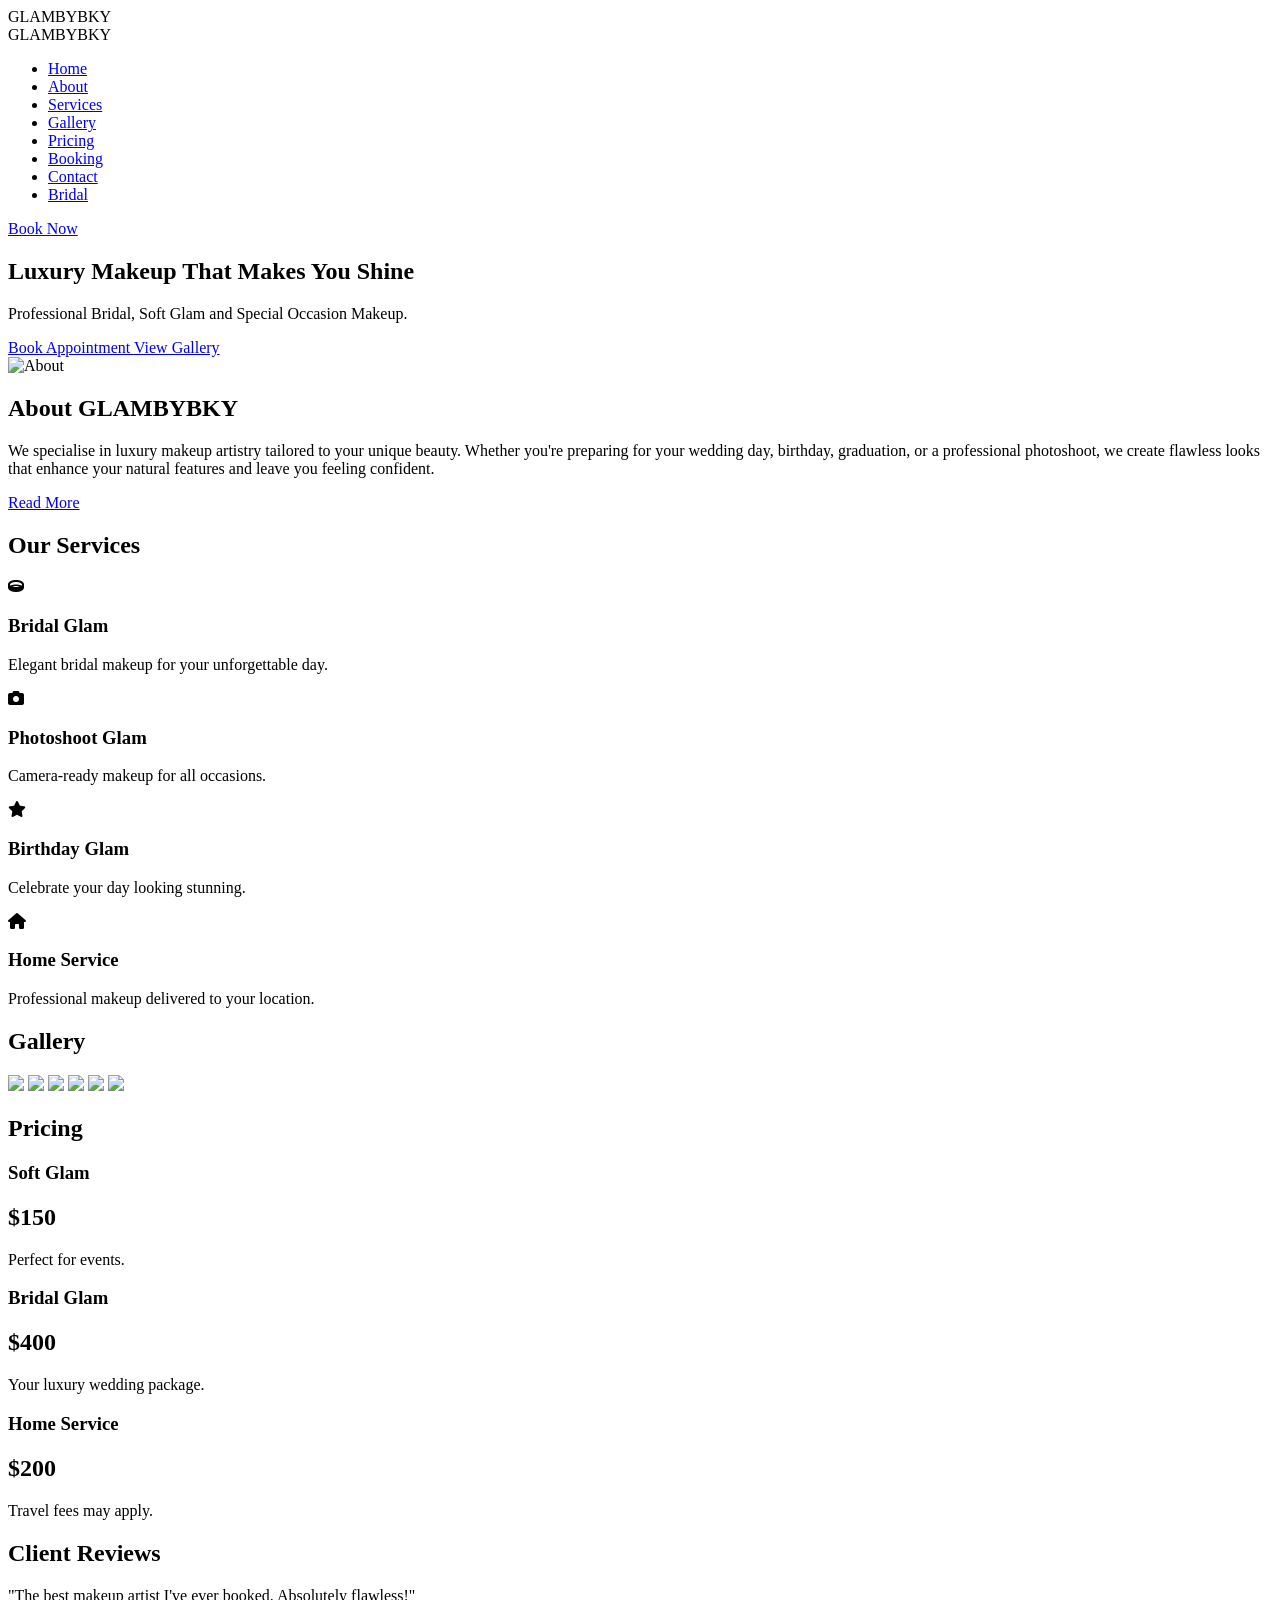
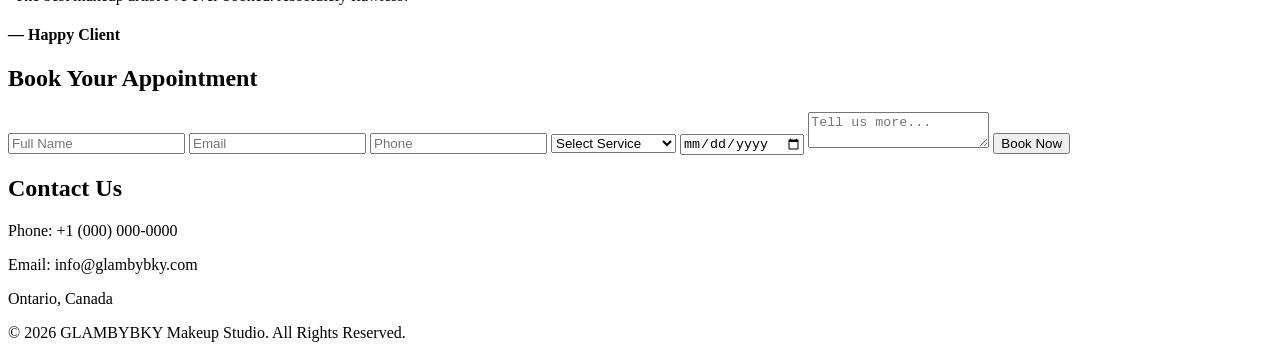
==== index.html @ 6dbca800 "Add files via upload" ====
<!DOCTYPE html>
<html lang="en">
<head>
    <meta charset="UTF-8">
    <meta name="viewport" content="width=device-width, initial-scale=1.0">

    <title>GLAMBYBKY Makeup Studio</title>

    <link rel="stylesheet" href="assets/css/style.css"/>
    <link rel="stylesheet" href="glamstyle responsive.css"/>

    <link rel="preconnect" href="https://fonts.googleapis.com">
    <link rel="preconnect" href="https://fonts.gstatic.com" crossorigin>

    <link href="https://fonts.googleapis.com/css2?family=Cormorant+Garamond:wght@400;500;600;700&family=Poppins:wght@300;400;500;600&display=swap" rel="stylesheet">

    <link rel="stylesheet"
          href="https://cdnjs.cloudflare.com/ajax/libs/font-awesome/6.6.0/css/all.min.css">

</head>

<body>

<!-- Loading Screen -->

<div id="loader">

    <div class="loader-text">

        GLAMBYBKY

    </div>

</div>

<!-- Navigation -->

<header>

    <nav class="navbar">

        <div class="logo">

            GLAMBYBKY

        </div>

        <ul class="nav-links">

            <li><a href="#">Home</a></li>

            <li><a href="#about">About</a></li>

            <li><a href="#services">Services</a></li>

            <li><a href="#gallery">Gallery</a></li>

            <li><a href="#pricing">Pricing</a></li>

            <li><a href="#booking">Booking</a></li>

            <li><a href="#contact">Contact</a></li>
            <li><a href="#bridal">Bridal</a></li>

        </ul>

        <a href="#booking" class="btn">Book Now</a>

    </nav>

</header>

<!-- Hero -->

<section class="hero">

    <div class="overlay"></div>

    <div class="hero-content">

        <h1>

            Luxury Makeup That Makes You Shine

        </h1>

        <p>

            Professional Bridal, Soft Glam and Special Occasion Makeup.

        </p>

        <div class="buttons">

            <a href="#booking" class="btn">

                Book Appointment

            </a>

            <a href="#gallery" class="btn-outline">

                View Gallery

            </a>

        </div>

    </div>

</section>

<!-- About -->

<section class="about" id="about">

    <div class="container">

        <div class="about-image">

            <img src="assets/images/about.jpg" alt="About">

        </div>

        <div class="about-content">

            <h2>

                About GLAMBYBKY

            </h2>

            <p>

                We specialise in luxury makeup artistry tailored to your unique beauty. Whether you're preparing for your wedding day, birthday, graduation, or a professional photoshoot, we create flawless looks that enhance your natural features and leave you feeling confident.

            </p>

            <a href="about.html" class="btn">

                Read More

            </a>

        </div>

    </div>

</section>

<!-- Services -->

<section class="services" id="services">

    <h2>

        Our Services

    </h2>

    <div class="service-grid">

        <div class="card">

            <i class="fa-solid fa-ring"></i>

            <h3>Bridal Glam</h3>

            <p>

                Elegant bridal makeup for your unforgettable day.

            </p>

        </div>

        <div class="card">

            <i class="fa-solid fa-camera"></i>

            <h3>Photoshoot Glam</h3>

            <p>

                Camera-ready makeup for all occasions.

            </p>

        </div>

        <div class="card">

            <i class="fa-solid fa-star"></i>

            <h3>Birthday Glam</h3>

            <p>

                Celebrate your day looking stunning.

            </p>

        </div>

        <div class="card">

            <i class="fa-solid fa-house"></i>

            <h3>Home Service</h3>

            <p>

                Professional makeup delivered to your location.

            </p>

        </div>

    </div>

</section>

<!-- Gallery -->

<section class="gallery" id="gallery">

    <h2>

        Gallery

    </h2>

    <div class="gallery-grid">

        <img src="assets/images/gallery/1.jpeg">

        <img src="assets/images/gallery/2.jpeg">

        <img src="assets/images/gallery/3.jpeg">

        <img src="assets/images/gallery/4.jpg">

        <img src="assets/images/gallery/5.jpg">

        <img src="assets/images/gallery/6.jpg">

    </div>

</section>

<!-- Pricing -->

<section id="pricing" class="pricing">

    <h2>

        Pricing

    </h2>

    <div class="price-grid">

        <div class="price-card">

            <h3>Soft Glam</h3>

            <h1>$150</h1>

            <p>Perfect for events.</p>

        </div>

        <div class="price-card featured">

            <h3>Bridal Glam</h3>

            <h1>$400</h1>

            <p>Your luxury wedding package.</p>

        </div>

        <div class="price-card">

            <h3>Home Service</h3>

            <h1>$200</h1>

            <p>Travel fees may apply.</p>

        </div>

    </div>

</section>

<!-- Testimonials -->

<section class="testimonials">

    <h2>

        Client Reviews

    </h2>

    <div class="testimonial">

        <p>

            "The best makeup artist I've ever booked. Absolutely flawless!"

        </p>

        <h4>

            — Happy Client

        </h4>

    </div>

</section>

<!-- Booking -->

<section id="booking" class="booking">

    <h2>

        Book Your Appointment

    </h2>

    <form>

        <input type="text" placeholder="Full Name">

        <input type="email" placeholder="Email">

        <input type="tel" placeholder="Phone">

        <select>

            <option>Select Service</option>

            <option>Bridal Glam</option>

            <option>Soft Glam</option>

            <option>Birthday Glam</option>

            <option>Photoshoot Glam</option>

            <option>Home Service</option>

        </select>

        <input type="date">

        <textarea placeholder="Tell us more..."></textarea>

        <button class="btn">

            Book Now

        </button>

    </form>

</section>

<!-- Contact -->

<section id="contact">

    <h2>

        Contact Us

    </h2>

    <p>

        Phone: +1 (000) 000-0000

    </p>

    <p>

        Email: info@glambybky.com

    </p>

    <p>

        Ontario, Canada

    </p>

</section>

<!-- Footer -->

<footer>

    <p>

        © 2026 GLAMBYBKY Makeup Studio. All Rights Reserved.

    </p>

</footer>

<script src="assets/js/app.js"></script>

</body>

</html>
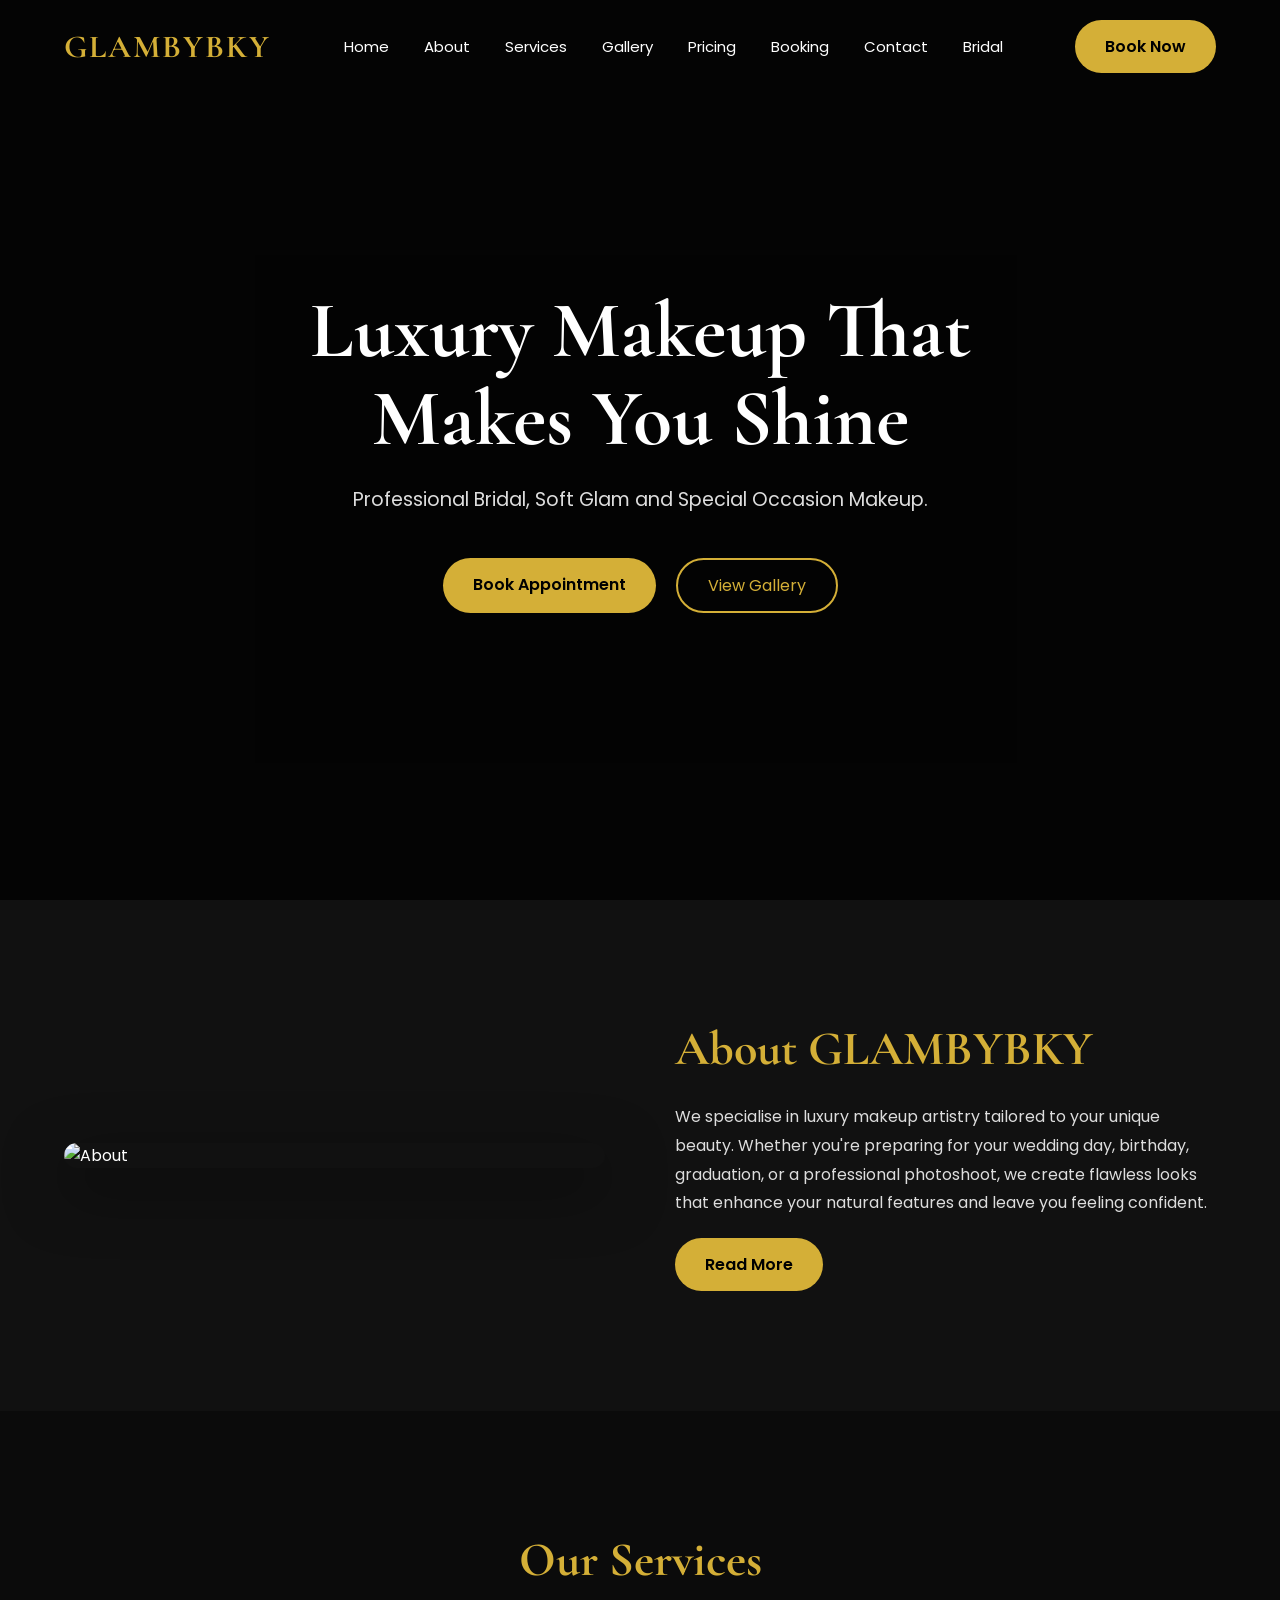
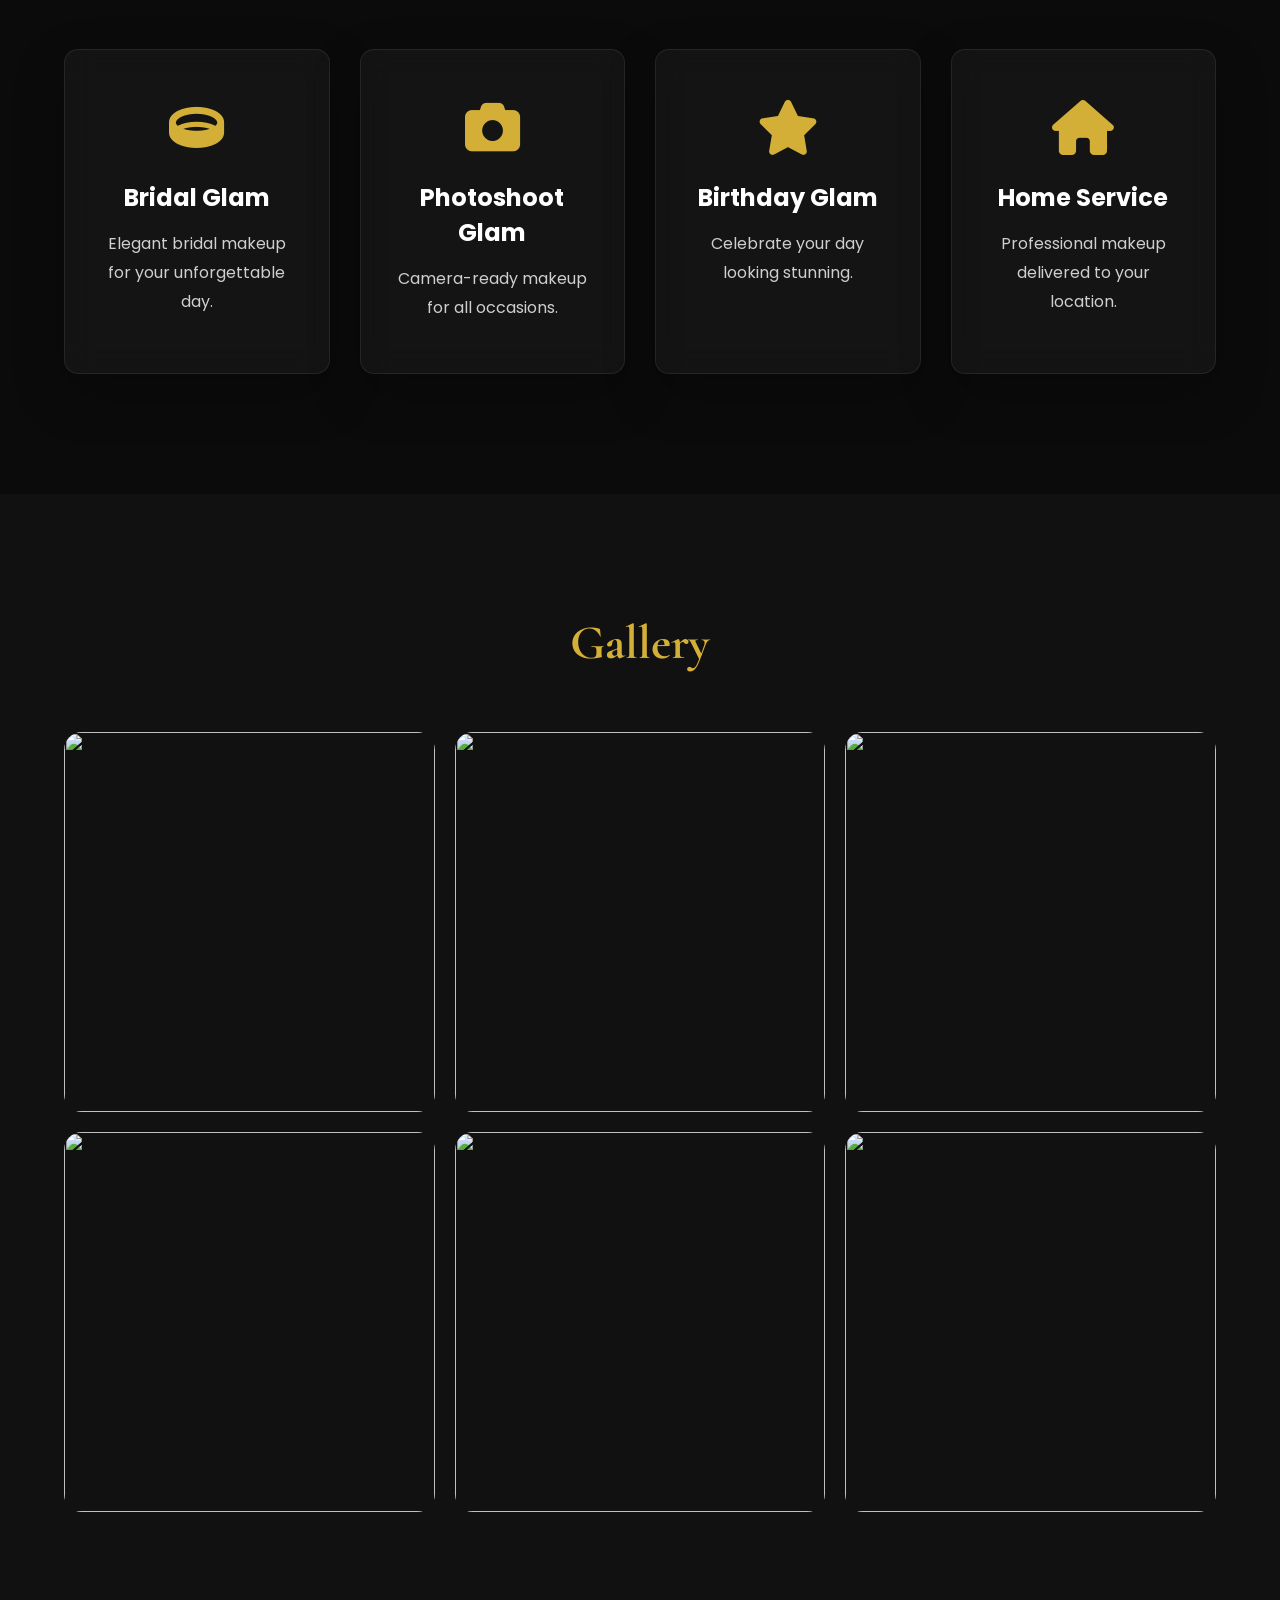
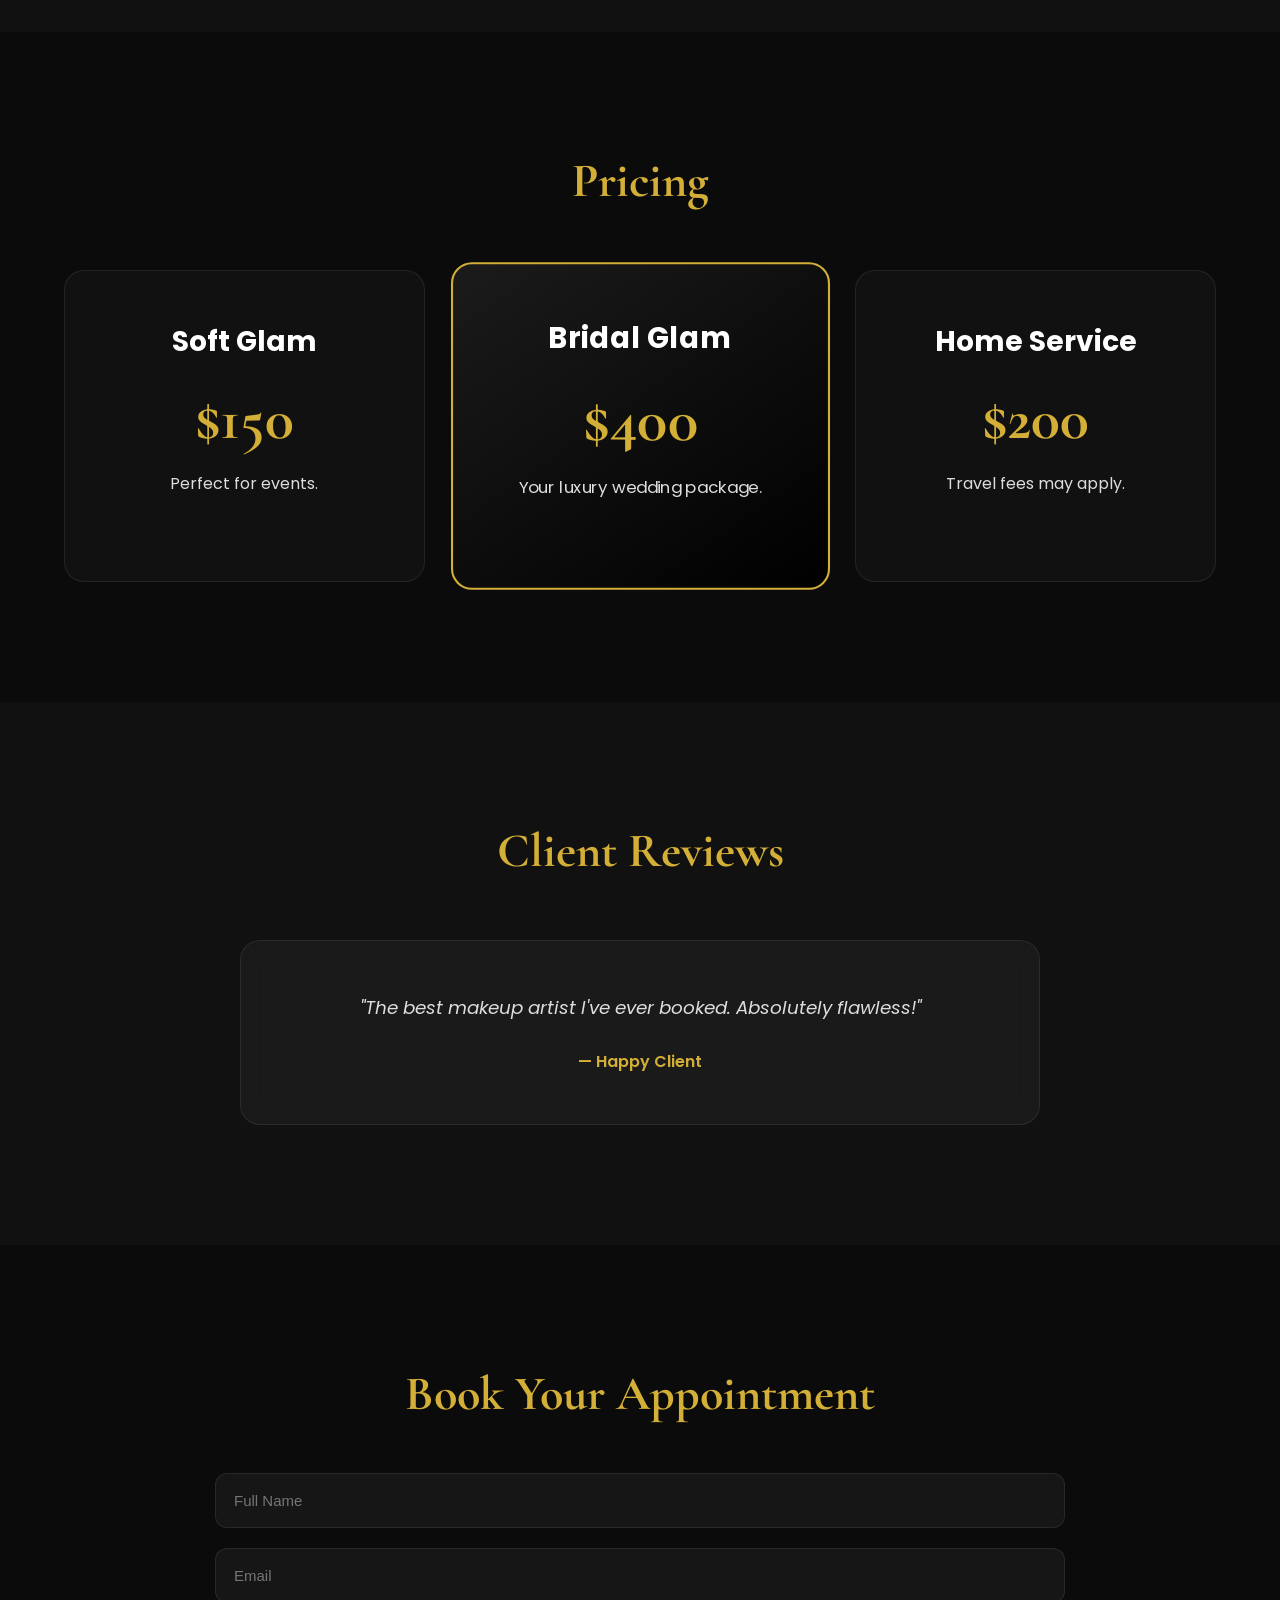
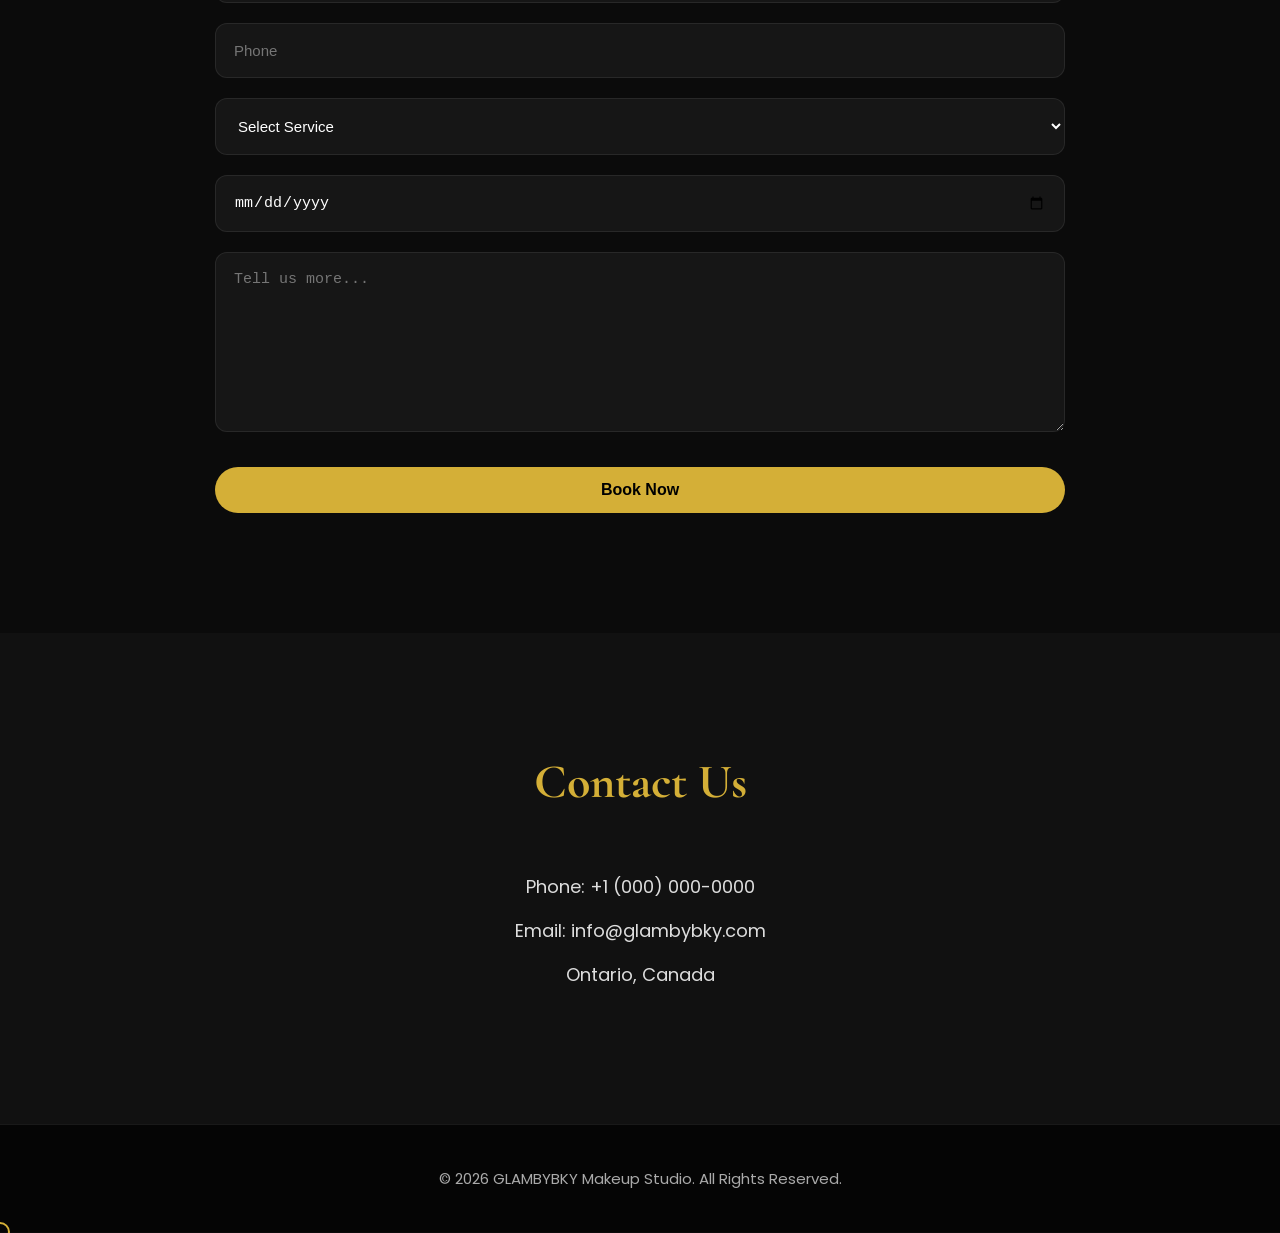
==== commit 985c15dc: "Refactor index.html for improved structure Updated HTML structure and fixed file references." ====
--- a/index.html
+++ b/index.html
@@ -6,7 +6,7 @@
 
     <title>GLAMBYBKY Makeup Studio</title>
 
-    <link rel="stylesheet" href="assets/css/style.css"/>
+    <link rel="stylesheet" href="style.css"/>
     <link rel="stylesheet" href="glamstyle responsive.css"/>
 
     <link rel="preconnect" href="https://fonts.googleapis.com">
@@ -412,8 +412,8 @@
 
 </footer>
 
-<script src="assets/js/app.js"></script>
+<script src="app.js"></script>
 
 </body>
 
-</html>+</html>
--- a/style.css
+++ b/style.css
@@ -0,0 +1,1542 @@
+/* ==============================
+   GLAMBYBKY Makeup Studio
+   Main Stylesheet - Part 1
+================================ */
+
+/* Google Fonts */
+@import url('https://fonts.googleapis.com/css2?family=Poppins:wght@300;400;500;600;700&family=Cormorant+Garamond:wght@400;500;600;700&display=swap');
+
+/* Variables */
+:root{
+    --gold:#D4AF37;
+    --black:#0b0b0b;
+    --white:#ffffff;
+    --cream:#f8f5f0;
+    --grey:#999;
+    --transition:.4s ease;
+    --shadow:0 20px 50px rgba(0,0,0,.25);
+    --radius:14px;
+}
+
+/* Reset */
+*{
+    margin:0;
+    padding:0;
+    box-sizing:border-box;
+}
+
+html{
+    scroll-behavior:smooth;
+}
+
+body{
+    font-family:'Poppins',sans-serif;
+    background:var(--black);
+    color:var(--white);
+    overflow-x:hidden;
+}
+
+/* Scrollbar */
+
+::-webkit-scrollbar{
+    width:10px;
+}
+
+::-webkit-scrollbar-track{
+    background:#111;
+}
+
+::-webkit-scrollbar-thumb{
+    background:var(--gold);
+    border-radius:20px;
+}
+
+/* Images */
+
+img{
+    width:100%;
+    display:block;
+}
+
+/* Links */
+
+a{
+    text-decoration:none;
+    color:inherit;
+}
+
+/* Container */
+
+.container{
+    width:90%;
+    max-width:1300px;
+    margin:auto;
+}
+
+/* Loader */
+
+#loader{
+    position:fixed;
+    inset:0;
+    background:#000;
+    display:flex;
+    justify-content:center;
+    align-items:center;
+    z-index:9999;
+}
+
+.loader-text{
+    font-size:3rem;
+    letter-spacing:8px;
+    color:var(--gold);
+    font-family:'Cormorant Garamond',serif;
+    animation:pulse 1.8s infinite;
+}
+
+@keyframes pulse{
+
+    0%{
+        opacity:.4;
+        transform:scale(.95);
+    }
+
+    50%{
+        opacity:1;
+        transform:scale(1.05);
+    }
+
+    100%{
+        opacity:.4;
+        transform:scale(.95);
+    }
+
+}
+
+/* Header */
+
+header{
+
+    position:fixed;
+
+    top:0;
+
+    left:0;
+
+    width:100%;
+
+    z-index:1000;
+
+    padding:20px 0;
+
+    transition:.4s;
+
+}
+
+header.scrolled{
+
+    background:rgba(0,0,0,.93);
+
+    backdrop-filter:blur(12px);
+
+    box-shadow:var(--shadow);
+
+}
+
+/* Navbar */
+
+.navbar{
+
+    width:90%;
+
+    max-width:1300px;
+
+    margin:auto;
+
+    display:flex;
+
+    align-items:center;
+
+    justify-content:space-between;
+
+}
+
+.logo{
+
+    font-size:2rem;
+
+    font-family:'Cormorant Garamond',serif;
+
+    color:var(--gold);
+
+    font-weight:700;
+
+    letter-spacing:2px;
+
+}
+
+.nav-links{
+
+    display:flex;
+
+    gap:35px;
+
+    list-style:none;
+
+}
+
+.nav-links a{
+
+    color:#fff;
+
+    font-size:15px;
+
+    transition:.3s;
+
+    position:relative;
+
+}
+
+.nav-links a:hover{
+
+    color:var(--gold);
+
+}
+
+.nav-links a::after{
+
+    content:'';
+
+    position:absolute;
+
+    left:0;
+
+    bottom:-7px;
+
+    width:0;
+
+    height:2px;
+
+    background:var(--gold);
+
+    transition:.3s;
+
+}
+
+.nav-links a:hover::after{
+
+    width:100%;
+
+}
+
+/* Buttons */
+
+.btn{
+
+    background:var(--gold);
+
+    padding:14px 30px;
+
+    border-radius:40px;
+
+    color:#000;
+
+    font-weight:600;
+
+    transition:.35s;
+
+    display:inline-block;
+
+}
+
+.btn:hover{
+
+    transform:translateY(-5px);
+
+    box-shadow:0 12px 25px rgba(212,175,55,.4);
+
+}
+
+.btn-outline{
+
+    border:2px solid var(--gold);
+
+    padding:13px 30px;
+
+    border-radius:40px;
+
+    color:var(--gold);
+
+    transition:.4s;
+
+    display:inline-block;
+
+}
+
+.btn-outline:hover{
+
+    background:var(--gold);
+
+    color:#000;
+
+}
+
+/* Hero */
+
+.hero{
+
+    height:100vh;
+
+    background:url("../../..images/about-bg.jpg") center/cover no-repeat;
+
+    display:flex;
+
+    align-items:center;
+
+    justify-content:center;
+
+    text-align:center;
+
+    position:relative;
+
+}
+
+.overlay{
+
+    position:absolute;
+
+    inset:0;
+
+    background:rgba(0,0,0,.65);
+
+}
+
+.hero-content{
+
+    position:relative;
+
+    z-index:2;
+
+    max-width:900px;
+
+    padding:20px;
+
+}
+
+.hero h1{
+
+    font-size:5rem;
+
+    font-family:'Cormorant Garamond',serif;
+
+    margin-bottom:20px;
+
+    line-height:1.1;
+
+}
+
+.hero p{
+
+    font-size:1.2rem;
+
+    color:#ddd;
+
+    margin-bottom:40px;
+
+}
+
+.buttons{
+
+    display:flex;
+
+    justify-content:center;
+
+    gap:20px;
+
+    flex-wrap:wrap;
+
+}
+
+/* Floating Animation */
+
+.hero-content{
+
+    animation:floatHero 5s ease-in-out infinite;
+
+}
+
+@keyframes floatHero{
+
+    0%{
+
+        transform:translateY(0);
+
+    }
+
+    50%{
+
+        transform:translateY(-12px);
+
+    }
+
+    100%{
+
+        transform:translateY(0);
+
+    }
+
+}
+
+/* Section */
+
+section{
+
+    padding:120px 0;
+
+}
+
+/* Section Heading */
+
+section h2{
+
+    text-align:center;
+
+    font-size:3rem;
+
+    margin-bottom:60px;
+
+    font-family:'Cormorant Garamond',serif;
+
+    color:var(--gold);
+
+}
+
+/* Glass Card */
+
+.card{
+
+    background:rgba(255,255,255,.04);
+
+    backdrop-filter:blur(15px);
+
+    border:1px solid rgba(255,255,255,.08);
+
+    padding:35px;
+
+    border-radius:var(--radius);
+
+    transition:.4s;
+
+    box-shadow:var(--shadow);
+
+}
+
+.card:hover{
+
+    transform:translateY(-10px);
+
+    border-color:var(--gold);
+
+}
+
+/* Text */
+
+p{
+
+    line-height:1.8;
+
+    color:#ddd;
+
+}
+
+h3{
+
+    margin-bottom:15px;
+
+    font-size:1.5rem;
+
+}
+
+/* Utility */
+
+.text-center{
+
+    text-align:center;
+
+}
+
+.mt-2{
+
+    margin-top:20px;
+
+}
+
+.mt-4{
+
+    margin-top:40px;
+
+}
+
+.mb-4{
+
+    margin-bottom:40px;
+
+}
+
+.about{
+    background:#111;
+}
+
+.about .container{
+    display:grid;
+    grid-template-columns:1fr 1fr;
+    gap:70px;
+    align-items:center;
+}
+
+.about-image{
+    overflow:hidden;
+    border-radius:20px;
+    box-shadow:0 20px 60px rgba(0,0,0,.5);
+}
+
+.about-image img{
+    transition:.6s;
+}
+
+.about-image:hover img{
+    transform:scale(1.08);
+}
+
+.about-content h2{
+    text-align:left;
+    margin-bottom:25px;
+}
+
+.about-content p{
+    margin-bottom:25px;
+}
+
+/* ===================================
+   SERVICES
+=================================== */
+
+.services{
+    background:#0b0b0b;
+}
+
+.service-grid{
+    width:90%;
+    max-width:1300px;
+    margin:auto;
+
+    display:grid;
+    grid-template-columns:repeat(auto-fit,minmax(260px,1fr));
+    gap:30px;
+}
+
+.service-grid .card{
+    text-align:center;
+    padding:50px 30px;
+}
+
+.service-grid .card i{
+    font-size:55px;
+    color:var(--gold);
+    margin-bottom:25px;
+    transition:.4s;
+}
+
+.service-grid .card:hover i{
+    transform:rotate(10deg) scale(1.15);
+}
+
+.service-grid h3{
+    color:white;
+}
+
+.service-grid p{
+    color:#cfcfcf;
+}
+
+/* ===================================
+   GALLERY
+=================================== */
+
+.gallery{
+    background:#111;
+}
+
+.gallery-grid{
+
+    width:90%;
+    max-width:1300px;
+    margin:auto;
+
+    display:grid;
+    grid-template-columns:repeat(auto-fit,minmax(300px,1fr));
+
+    gap:20px;
+
+}
+
+.gallery-grid img{
+
+    width:100%;
+    height:380px;
+
+    object-fit:cover;
+
+    border-radius:18px;
+
+    cursor:pointer;
+
+    transition:.5s;
+
+}
+
+.gallery-grid img:hover{
+
+    transform:scale(1.05);
+
+    box-shadow:0 20px 40px rgba(212,175,55,.25);
+
+}
+
+/* ===================================
+   PRICING
+=================================== */
+
+.pricing{
+
+    background:#0b0b0b;
+
+}
+
+.price-grid{
+
+    width:90%;
+
+    max-width:1200px;
+
+    margin:auto;
+
+    display:grid;
+
+    grid-template-columns:repeat(auto-fit,minmax(280px,1fr));
+
+    gap:35px;
+
+}
+
+.price-card{
+
+    background:#111;
+
+    padding:50px 35px;
+
+    border-radius:20px;
+
+    text-align:center;
+
+    border:1px solid rgba(255,255,255,.08);
+
+    transition:.45s;
+
+}
+
+.price-card:hover{
+
+    transform:translateY(-12px);
+
+    border-color:var(--gold);
+
+    box-shadow:0 20px 45px rgba(212,175,55,.15);
+
+}
+
+.price-card h3{
+
+    font-size:28px;
+
+    margin-bottom:20px;
+
+    color:white;
+
+}
+
+.price-card h1{
+
+    font-size:60px;
+
+    font-family:'Cormorant Garamond',serif;
+
+    color:var(--gold);
+
+    margin-bottom:15px;
+
+}
+
+.price-card p{
+
+    margin-bottom:30px;
+
+}
+
+.price-card .btn{
+
+    width:100%;
+
+}
+
+.featured{
+
+    background:linear-gradient(145deg,#1b1b1b,#000);
+
+    border:2px solid var(--gold);
+
+    transform:scale(1.05);
+
+}
+
+.featured:hover{
+
+    transform:scale(1.08);
+
+}
+
+/* ===================================
+   HOVER GLOW
+=================================== */
+
+.card,
+.price-card,
+.gallery-grid img{
+
+    transition:all .4s ease;
+
+}
+
+.card:hover,
+.price-card:hover{
+
+    box-shadow:0 25px 60px rgba(212,175,55,.18);
+
+}
+
+/* ===================================
+   SECTION ANIMATION
+=================================== */
+
+.about,
+.services,
+.gallery,
+.pricing{
+
+    animation:fadeUp .8s ease;
+
+}
+
+@keyframes fadeUp{
+
+    from{
+
+        opacity:0;
+
+        transform:translateY(40px);
+
+    }
+
+    to{
+
+        opacity:1;
+
+        transform:translateY(0);
+
+    }
+
+}
+
+/* ===================================
+   GOLD DIVIDER
+=================================== */
+
+.divider{
+
+    width:120px;
+
+    height:4px;
+
+    background:var(--gold);
+
+    margin:20px auto 50px;
+
+    border-radius:50px;
+
+}
+
+/* ===================================
+   IMAGE OVERLAY EFFECT
+=================================== */
+
+.gallery-item{
+
+    position:relative;
+
+    overflow:hidden;
+
+    border-radius:20px;
+
+}
+
+.gallery-item::before{
+
+    content:"View";
+
+    position:absolute;
+
+    top:50%;
+
+    left:50%;
+
+    transform:translate(-50%,-50%);
+
+    background:rgba(0,0,0,.7);
+
+    color:white;
+
+    padding:15px 30px;
+
+    border-radius:40px;
+
+    opacity:0;
+
+    transition:.4s;
+
+    z-index:5;
+
+    font-weight:600;
+
+    letter-spacing:2px;
+
+}
+
+.gallery-item:hover::before{
+
+    opacity:1;
+
+}
+
+.gallery-item img{
+
+    transition:.6s;
+
+}
+
+.gallery-item:hover img{
+
+    transform:scale(1.08);
+
+    filter:brightness(.65);
+
+}
+
+/* ===================================
+   TESTIMONIALS
+=================================== */
+
+.testimonials{
+    background:#111;
+    text-align:center;
+}
+
+.testimonial{
+    max-width:800px;
+    margin:0 auto;
+    padding:50px;
+    background:rgba(255,255,255,.04);
+    border:1px solid rgba(255,255,255,.08);
+    border-radius:20px;
+    backdrop-filter:blur(12px);
+    transition:.4s;
+}
+
+.testimonial:hover{
+    border-color:var(--gold);
+    transform:translateY(-8px);
+}
+
+.testimonial p{
+    font-size:1.15rem;
+    font-style:italic;
+    margin-bottom:25px;
+}
+
+.testimonial h4{
+    color:var(--gold);
+    font-weight:600;
+}
+
+/* ===================================
+   BOOKING
+=================================== */
+
+.booking{
+    background:#0b0b0b;
+}
+
+.booking form{
+    max-width:850px;
+    margin:auto;
+    display:grid;
+    gap:20px;
+}
+
+.booking input,
+.booking textarea,
+.booking select{
+    width:100%;
+    padding:18px;
+    background:#161616;
+    border:1px solid rgba(255,255,255,.08);
+    color:#fff;
+    border-radius:12px;
+    outline:none;
+    font-size:15px;
+    transition:.3s;
+}
+
+.booking textarea{
+    resize:vertical;
+    min-height:180px;
+}
+
+.booking input:focus,
+.booking textarea:focus,
+.booking select:focus{
+    border-color:var(--gold);
+    box-shadow:0 0 12px rgba(212,175,55,.3);
+}
+
+.booking button{
+    cursor:pointer;
+    border:none;
+    font-size:16px;
+}
+
+/* ===================================
+   CONTACT
+=================================== */
+
+#contact{
+    background:#111;
+    text-align:center;
+}
+
+#contact p{
+    margin:12px 0;
+    font-size:18px;
+}
+
+/* ===================================
+   FOOTER
+=================================== */
+
+footer{
+    background:#050505;
+    padding:40px 20px;
+    text-align:center;
+    border-top:1px solid rgba(255,255,255,.08);
+}
+
+footer p{
+    color:#aaa;
+    font-size:15px;
+}
+
+/* ===================================
+   SOCIAL ICONS
+=================================== */
+
+.social-icons{
+    display:flex;
+    justify-content:center;
+    gap:20px;
+    margin-bottom:25px;
+}
+
+.social-icons a{
+    width:50px;
+    height:50px;
+    border-radius:50%;
+    background:#161616;
+    display:flex;
+    align-items:center;
+    justify-content:center;
+    color:var(--gold);
+    transition:.3s;
+    font-size:20px;
+}
+
+.social-icons a:hover{
+    background:var(--gold);
+    color:#000;
+    transform:translateY(-5px);
+}
+
+/* ===================================
+   FLOATING WHATSAPP BUTTON
+=================================== */
+
+.whatsapp{
+    position:fixed;
+    right:25px;
+    bottom:25px;
+    width:65px;
+    height:65px;
+    border-radius:50%;
+    background:#25D366;
+    display:flex;
+    align-items:center;
+    justify-content:center;
+    color:white;
+    font-size:30px;
+    box-shadow:0 10px 30px rgba(0,0,0,.35);
+    z-index:999;
+    transition:.3s;
+}
+
+.whatsapp:hover{
+    transform:scale(1.12);
+}
+
+/* ===================================
+   SCROLL TO TOP
+=================================== */
+
+#scrollTop{
+    position:fixed;
+    bottom:105px;
+    right:28px;
+    width:55px;
+    height:55px;
+    background:var(--gold);
+    color:#000;
+    border-radius:50%;
+    display:flex;
+    justify-content:center;
+    align-items:center;
+    cursor:pointer;
+    opacity:0;
+    visibility:hidden;
+    transition:.3s;
+    font-size:22px;
+    z-index:998;
+}
+
+#scrollTop.show{
+    opacity:1;
+    visibility:visible;
+}
+
+/* ===================================
+   FADE ANIMATION
+=================================== */
+
+.fade-in{
+    animation:fadeIn 1s ease forwards;
+}
+
+@keyframes fadeIn{
+    from{
+        opacity:0;
+        transform:translateY(30px);
+    }
+
+    to{
+        opacity:1;
+        transform:translateY(0);
+    }
+}
+
+/* ===================================
+   RESPONSIVE
+=================================== */
+
+@media(max-width:992px){
+
+    .hero h1{
+        font-size:3.8rem;
+    }
+
+    .about .container{
+        grid-template-columns:1fr;
+    }
+
+    .nav-links{
+        gap:20px;
+    }
+
+}
+
+@media(max-width:768px){
+
+    .navbar{
+        flex-direction:column;
+        gap:20px;
+    }
+
+    .nav-links{
+        flex-wrap:wrap;
+        justify-content:center;
+    }
+
+    .hero h1{
+        font-size:3rem;
+    }
+
+    .hero p{
+        font-size:1rem;
+    }
+
+    .buttons{
+        flex-direction:column;
+    }
+
+    section{
+        padding:90px 0;
+    }
+
+}
+
+@media(max-width:480px){
+
+    .hero h1{
+        font-size:2.2rem;
+    }
+
+    .logo{
+        font-size:1.5rem;
+    }
+
+    .btn,
+    .btn-outline{
+        width:100%;
+        text-align:center;
+    }
+
+    .price-card h1{
+        font-size:48px;
+    }
+
+}
+.menu-btn{
+    display:none;
+    font-size:28px;
+    color:#D4AF37;
+    cursor:pointer;
+}
+
+#progressBar{
+    position:fixed;
+    top:0;
+    left:0;
+    height:4px;
+    width:0;
+    background:#D4AF37;
+    z-index:99999;
+    transition:width .2s;
+}
+
+.testimonial p{
+    transition:.3s;
+}
+
+@media(max-width:768px){
+
+    .menu-btn{
+        display:block;
+    }
+
+    .nav-links{
+        display:none;
+    }
+
+    .nav-links.active{
+        display:flex;
+        flex-direction:column;
+        position:absolute;
+        top:90px;
+        left:5%;
+        width:90%;
+        background:#111;
+        padding:25px;
+        border-radius:12px;
+    }
+
+}
+
+/* ==================================
+   PREMIUM EFFECTS CSS
+================================== */
+
+
+/* Lightbox */
+
+.lightbox{
+
+    position:fixed;
+
+    inset:0;
+
+    background:rgba(0,0,0,.95);
+
+    display:none;
+
+    align-items:center;
+
+    justify-content:center;
+
+    z-index:99999;
+
+}
+
+
+.lightbox img{
+
+    max-width:90%;
+
+    max-height:85%;
+
+    border-radius:20px;
+
+}
+
+
+.close-lightbox{
+
+    position:absolute;
+
+    top:30px;
+
+    right:50px;
+
+    font-size:50px;
+
+    color:#D4AF37;
+
+    cursor:pointer;
+
+}
+
+
+
+/* Particles */
+
+.particles{
+
+    position:fixed;
+
+    inset:0;
+
+    pointer-events:none;
+
+    z-index:-1;
+
+    overflow:hidden;
+
+}
+
+
+.particle{
+
+    position:absolute;
+
+    bottom:-20px;
+
+    width:5px;
+
+    height:5px;
+
+    background:#D4AF37;
+
+    border-radius:50%;
+
+    opacity:.5;
+
+    animation:particleMove linear infinite;
+
+}
+
+
+@keyframes particleMove{
+
+    0%{
+
+        transform:translateY(0);
+
+        opacity:0;
+
+    }
+
+
+    30%{
+
+        opacity:1;
+
+    }
+
+
+    100%{
+
+        transform:translateY(-120vh);
+
+        opacity:0;
+
+    }
+
+}
+
+
+
+/* Cursor */
+
+.cursor{
+
+    position:fixed;
+
+    width:20px;
+
+    height:20px;
+
+    border:2px solid #D4AF37;
+
+    border-radius:50%;
+
+    pointer-events:none;
+
+    transform:translate(-50%,-50%);
+
+    transition:.15s;
+
+    z-index:999999;
+
+}
+
+
+.cursor.active{
+
+    width:50px;
+
+    height:50px;
+
+    background:rgba(212,175,55,.15);
+
+}
+
+
+
+/* Mobile hide cursor */
+
+@media(max-width:768px){
+
+    .cursor{
+
+        display:none;
+
+    }
+
+}
+
+\/* Small Page Hero */
+
+.small-hero{
+
+    height:60vh;
+
+    background:
+            url("../images/about-bg.jpg")
+            center/cover no-repeat;
+
+}
+
+
+.small-hero h1{
+
+    font-size:4rem;
+
+}
+
+
+/* About paragraphs */
+
+.about-content p{
+
+    margin-bottom:20px;
+
+}
+/* Services Page */
+
+.service-hero{
+
+    background:
+            url("../images/hero/services-bg.jpg")
+            center/cover no-repeat;
+
+}
+
+
+.services .card .btn{
+
+    margin-top:20px;
+
+    padding:10px 25px;
+
+    font-size:14px;
+
+}
+
+
+.services .card i{
+
+    display:block;
+
+}
+
+/* Gallery Page */
+
+.gallery-hero{
+
+    background:
+            url("../images/hero/gallery-bg.jpg")
+            center/cover no-repeat;
+
+}
+
+
+.gallery-item{
+
+    height:380px;
+
+    overflow:hidden;
+
+    border-radius:20px;
+
+}
+
+
+.gallery-item img{
+
+    height:100%;
+
+    object-fit:cover;
+
+}
+
+
+.gallery-item:hover img{
+
+    transform:scale(1.1);
+
+}
+
+/* Bridal Page */
+
+.bridal-hero{
+
+    background:
+            url("../images/hero/bridal-bg.jpg")
+            center/cover no-repeat;
+
+}
+
+
+.bridal-hero h1{
+
+    font-size:4rem;
+
+}
+
+
+.bridal-hero p{
+
+    max-width:700px;
+    margin:auto;
+
+}
+/* Pricing Page */
+
+.pricing-hero{
+
+    background:
+            url("../images/hero/pricing-bg.jpg")
+            center/cover no-repeat;
+
+}
+
+
+.price-card i{
+
+    font-size:40px;
+
+    color:var(--gold);
+
+    margin-bottom:20px;
+
+}
+
+
+.price-card a{
+
+    margin-top:20px;
+
+}
+/* Booking Page */
+
+.booking-hero{
+
+    background:
+            url("../images/hero/booking-bg.jpg")
+            center/cover no-repeat;
+
+}
+
+
+.booking form button{
+
+    margin-top:15px;
+
+}
+
+
+.booking h2{
+
+    margin-bottom:50px;
+
+}
+/* Contact Page */
+
+.contact-hero{
+
+    background:
+            url("../images/hero/contact-bg.jpg")
+            center/cover no-repeat;
+
+}
+
+
+#contact .card{
+
+    text-align:center;
+
+}
+
+
+#contact .card i{
+
+    font-size:40px;
+
+    color:var(--gold);
+
+    margin-bottom:20px;
+
+}
